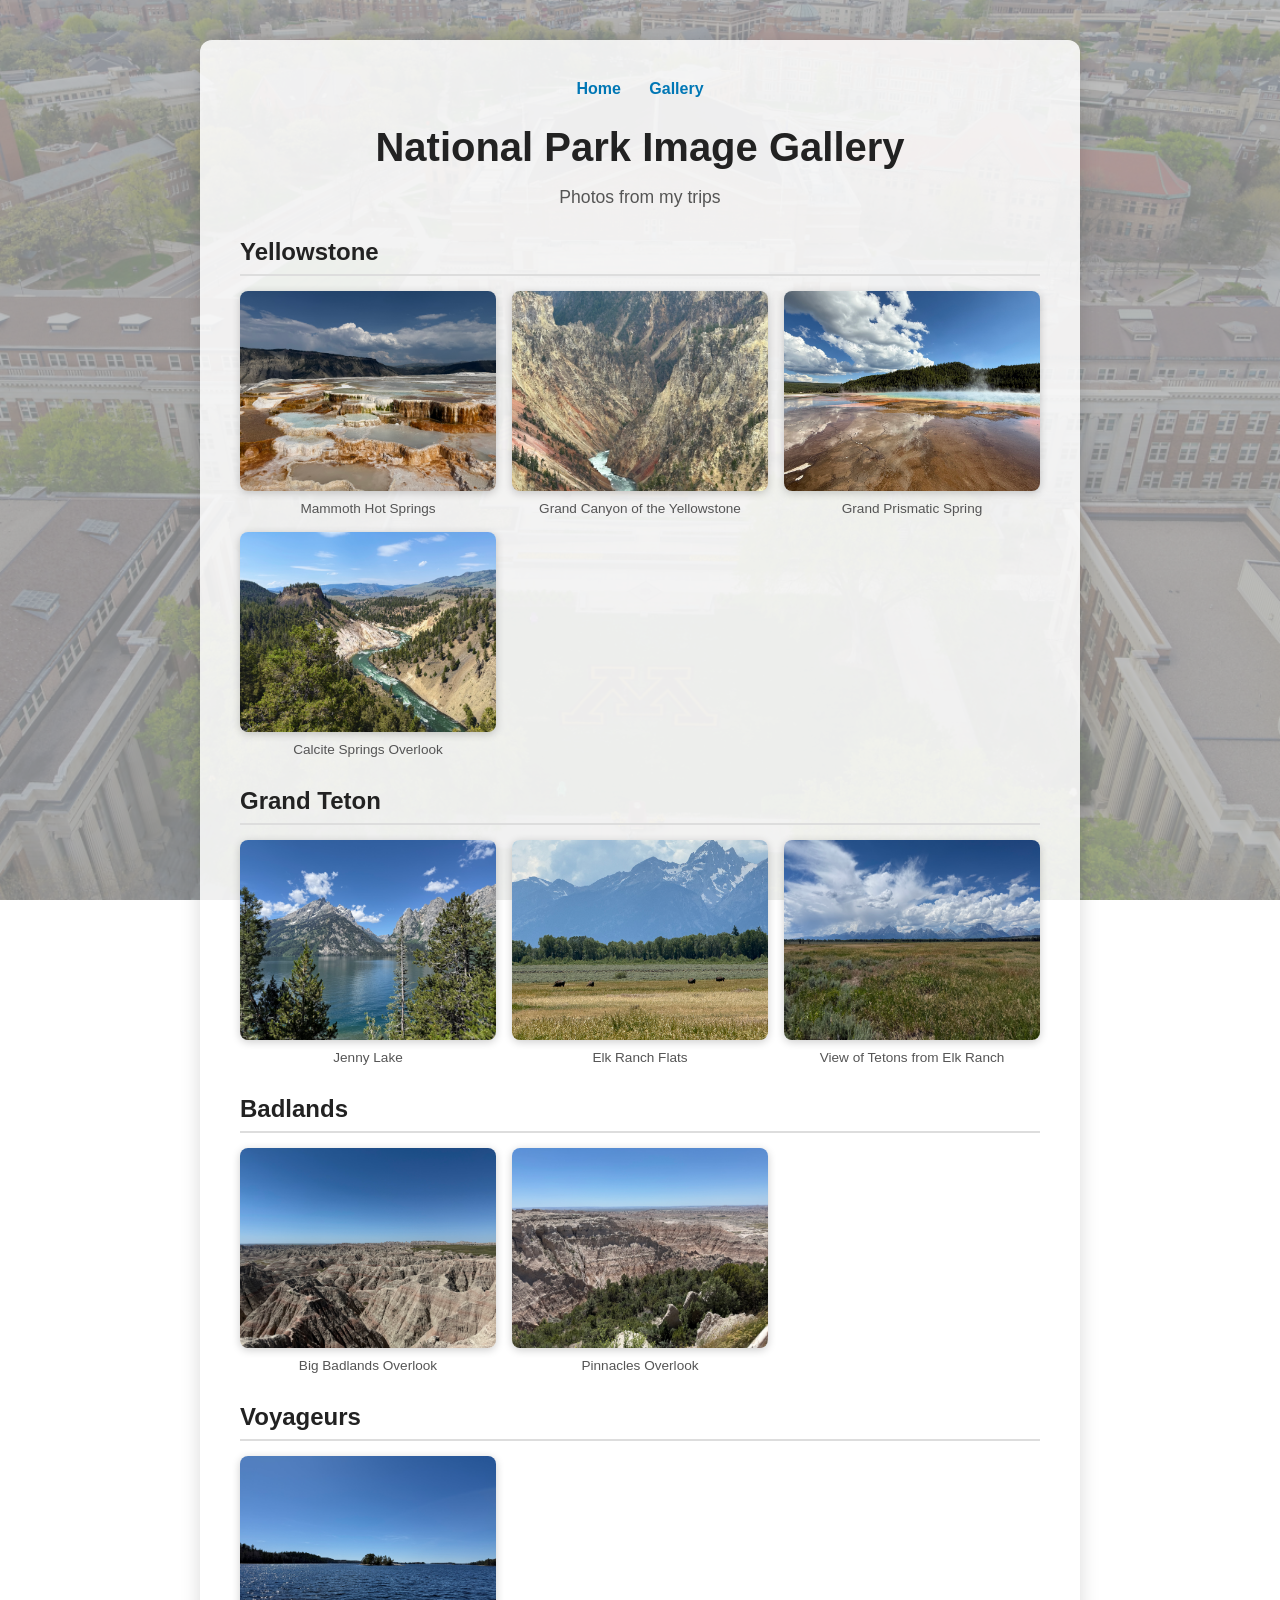
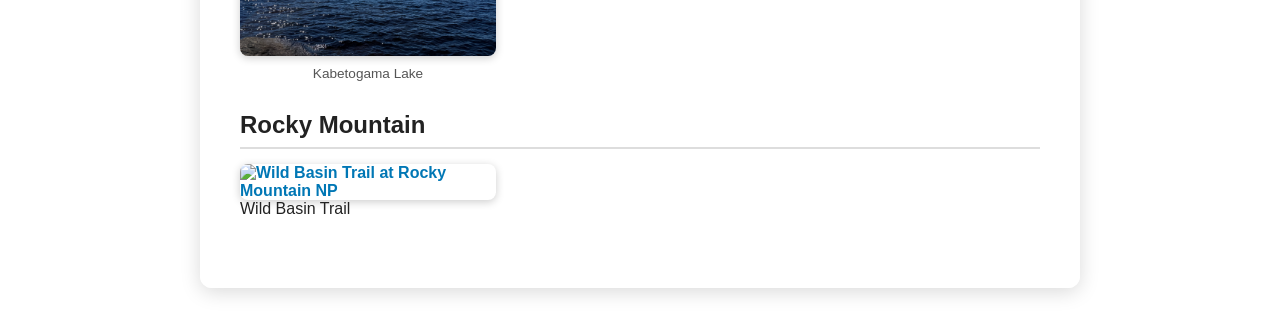
==== gallery.html @ b2ea3d0c "Added a couple more sections and more photos to the gallery." ====
<!DOCTYPE html>
<html lang="en-US">
    <head>
        <meta charset="utf-8" />
        <meta name="viewport" content="width=device-width, initial-scale=1" />
        <title>National Park Images Taken by Me</title>
        <link rel="stylesheet" href="style.css" />
    </head>
    <body>
        <div class="container">
            <nav>
                <a href="index.html">Home</a>
                <a href="gallery.html">Gallery</a>
            </nav>

            <header>
                <h1>National Park Image Gallery</h1>
                <p>Photos from my trips</p>
            </header>

            <section>
                <h2>Yellowstone</h2>
                <div class="gallery">
                    <figure>
                        <a href="images/gallery/MAMMOTH_HOT_SPRING.jpg" target="_blank">
                            <img src="images/gallery/MAMMOTH_HOT_SPRING.jpg" alt="Mammoth Hot Springs at Yellowstone NP" loading="lazy" />
                        </a>
                        <figcaption>Mammoth Hot Springs</figcaption>
                    </figure>
                    <figure>
                        <a href="images/gallery/GRAND_VIEW_CANYON_YSTONE.jpg" target="_blank">
                            <img src="images/gallery/GRAND_VIEW_CANYON_YSTONE.jpg" alt="Grand View of Grand Canyon of Yellowstone at Yellowstone NP" loading="lazy" />
                        </a>
                        <figcaption>Grand Canyon of the Yellowstone</figcaption>
                    </figure>
                    <figure>
                        <a href="images/gallery/GRAND_PRISMATIC.jpg" target="_blank">
                            <img src="images/gallery/GRAND_PRISMATIC.jpg" alt="Grand Prismatic Spring at Yellowstone NP" loading="lazy" />
                        </a>
                        <figcaption>Grand Prismatic Spring</figcaption>
                    </figure>
                    <figure>
                        <a href="images/gallery/CALCITE_SPRINGS_OVERLOOK.jpg" target="_blank">
                            <img src="images/gallery/CALCITE_SPRINGS_OVERLOOK.jpg" alt="Calcite Springs Overlook at Yellowstone NP" loading="lazy" />
                        </a>
                        <figcaption>Calcite Springs Overlook</figcaption>
                    </figure>
                </div>
            </section>
            <section>
                <h2>Grand Teton</h2>
                <div class="gallery">
                    <figure>
                        <a href="images/gallery/JENNY_LAKE.jpg" target="_blank">
                            <img src="images/gallery/JENNY_LAKE.jpg" alt="Jenny Lake at Grand Teton NP" loading="lazy" />
                        </a>
                        <figcaption>Jenny Lake</figcaption>
                    </figure>
                    <figure>
                        <a href="images/gallery/ELK_RANCH_FLATS.jpg" target="_blank">
                            <img src="images/gallery/ELK_RANCH_FLATS.jpg" alt="Elk Ranch Flats at Grand Teton NP" loading="lazy" />
                        </a>
                        <figcaption>Elk Ranch Flats</figcaption>
                    </figure>
                    <figure>
                        <a href="images/gallery/ELK_RANCH_TETONS.jpg" target="_blank">
                            <img src="images/gallery/ELK_RANCH_TETONS.jpg" alt="View of Tetons from Elk Ranch at Grand Teton NP" loading="lazy" />
                        </a>
                        <figcaption>View of Tetons from Elk Ranch</figcaption>
                    </figure>
                </div>
            </section>
            <section>
                <h2>Badlands</h2>
                <div class="gallery">
                    <figure>
                        <a href="images/gallery/BIG_BADLANDS_OVERLOOK.jpg" target="_blank">
                            <img src="images/gallery/BIG_BADLANDS_OVERLOOK.jpg" alt="Big Badlands Overlook at Badlands NP" loading="lazy" />
                        </a>
                        <figcaption>Big Badlands Overlook</figcaption>
                    </figure>
                    <figure>
                        <a href="images/gallery/PINNACLES_OVERLOOK.jpg" target="_blank">
                            <img src="images/gallery/PINNACLES_OVERLOOK.jpg" alt="Pinnacles Overlook at Badlands NP" loading="lazy" />
                        </a>
                        <figcaption>Pinnacles Overlook</figcaption>
                    </figure>
                </div>
            </section>
            <section>
                <h2>Voyageurs</h2>
                <div class="gallery">
                    <figure>
                        <a href="images/gallery/KABETOGAMA_LAKE.jpg" target="_blank">
                            <img src="images/gallery/KABETOGAMA_LAKE.jpg" alt="Kabetogama Lake at Voyageurs NP" loading="lazy" />
                        </a>
                        <figcaption>Kabetogama Lake</figcaption>
                    </figure>
                </div>
            </section>
            <section>
                <h2>Rocky Mountain</h2>
                <div class="gallery">
                    <figure>
                        <a href="images/gallery/WILD_BASIN_RMNP.jpg" target="_blank">
                            <img src="images/gallery/WILD_BASIN_RMNP.jpg" alt="Wild Basin Trail at Rocky Mountain NP" loading="lazy" />
                        </a>
                        <ficaption>Wild Basin Trail</ficaption>
                    </figure>
                </div>
            </section>
        </div>
    </body>
</html>
---- style.css ----
body {
    font-family: 'Segoe UI', sans-serif;
    color: #222;
    position: relative;
    min-height: 100vh;
    margin: 0;
    padding: 0;
}

.container {
    max-width: 800px;
    margin: 40px auto;
    background: rgba(255, 255, 255, 0.85); /* slight transparency on the card */
    border-radius: 12px;
    padding: 40px;
    box-shadow: 0 4px 20px rgba(0,0,0,0.15);
}

/* Navigation */
nav {
    text-align: center;
    margin-bottom: 20px;
}

nav a {
    margin: 0 12px;
}

/* Gallery Grid */
.gallery {
    display: grid;
    grid-template-columns: repeat(auto-fill, minmax(220px, 1fr));
    gap: 16px;
}

.gallery figure {
    margin: 0;
}

.gallery img {
    width: 100%;
    height: 200px;
    object-fit: cover;      /* crops to fill without stretching */
    border-radius: 8px;
    box-shadow: 0 2px 8px rgba(0, 0, 0, 0.2);
    transition: transform 0.2s ease;
}

.gallery img:hover {
    transform: scale(1.03); /* Increase size of photo when hovering over it */
}

.gallery figcaption {
    font-size: 0.85rem;
    color: #555;
    text-align: center;
    margin-top: 6px;
}

/* Header */
header {
    text-align: center;
    margin-bottom: 30px;
}

header h1 {
    font-size: 2.5rem;
    margin-bottom: 5px;
}

header p {
    font-size: 1.1rem;
    color: #555;
}

/* Profile photo */
.profile-photo {
    display: block;
    width: 150px;
    height: 150px;
    border-radius: 50%; /* Makes it a circle */
    object-fit: cover;
    margin: 0 auto 20px;
    border: 4px solid white;
    box-shadow: 0 2px 10px rgba(0, 0, 0, 0.2);
}

/* Sections */
section {
    margin-bottom: 30px;
}

section h2 {
    font-size: 1.5rem;
    border-bottom: 2px solid #ddd;
    padding-bottom: 8px;
    margin-bottom: 15px;
}

/* Skills list */
section > ul {
    list-style-type: disc;
    line-height: 2;
}

/* Inner bullet points */
section > ul > li > ul {
    list-style-type: circle;
    font-size: 0.9rem; /* Slightly smaller text */
    color: #555; 
    margin-top: 5px;
    line-height: 1.8;
}

/* Make project names stand out by making the font for them bold */
section > ul > li {
    font-weight: bold;
    margin-bottom: 10px;
}

section > ul > li > ul > li {
    font-weight: normal;
}

/* Links */
a {
    color: #0077b5; /* LinkedIn Blue */
    font-weight: bold;
    text-decoration: none;
    transition: color 0.2s ease, border-color 0.2s ease;
    border-bottom: 2px solid transparent;
}

a:hover {
    color: #004471; /* Darker Blue */
    border-bottom-color: #004471; /* Underline will appear when hovering over link */
}

a:focus {
    /* Allows people navigating site using their keyboard to get the same effect as hovering with the cursor */
    color: #004471;
    border-bottom-color: #004471;
}

/* Footer */
footer {
    text-align: center;
    margin-top: 40px;
    font-size: 0.9rem;
    color: #888;
}


body::before {
    content: '';
    position: fixed;
    top: 0;
    left: 0;
    width: 100%;
    height: 100%;
    background-image: url('images/UofMBackGround.jpg');
    background-size: cover;
    background-position: center;
    background-repeat: no-repeat;
    /* Dark overlay blended with the image */
    background-color: rgba(0, 0, 0, 0.5);
    background-blend-mode: darken;
    opacity: 0.5;
    z-index: -1;
    color: white; /*white text*/
    text-shadow: 1px 1px 3px black; /* Add shadow for readability */
    background-attachment: fixed;
}

/* Make my website mobile friendly */
@media (max-width: 600px) {
    .container {
        margin: 10px;
        padding:20px;
    }
}
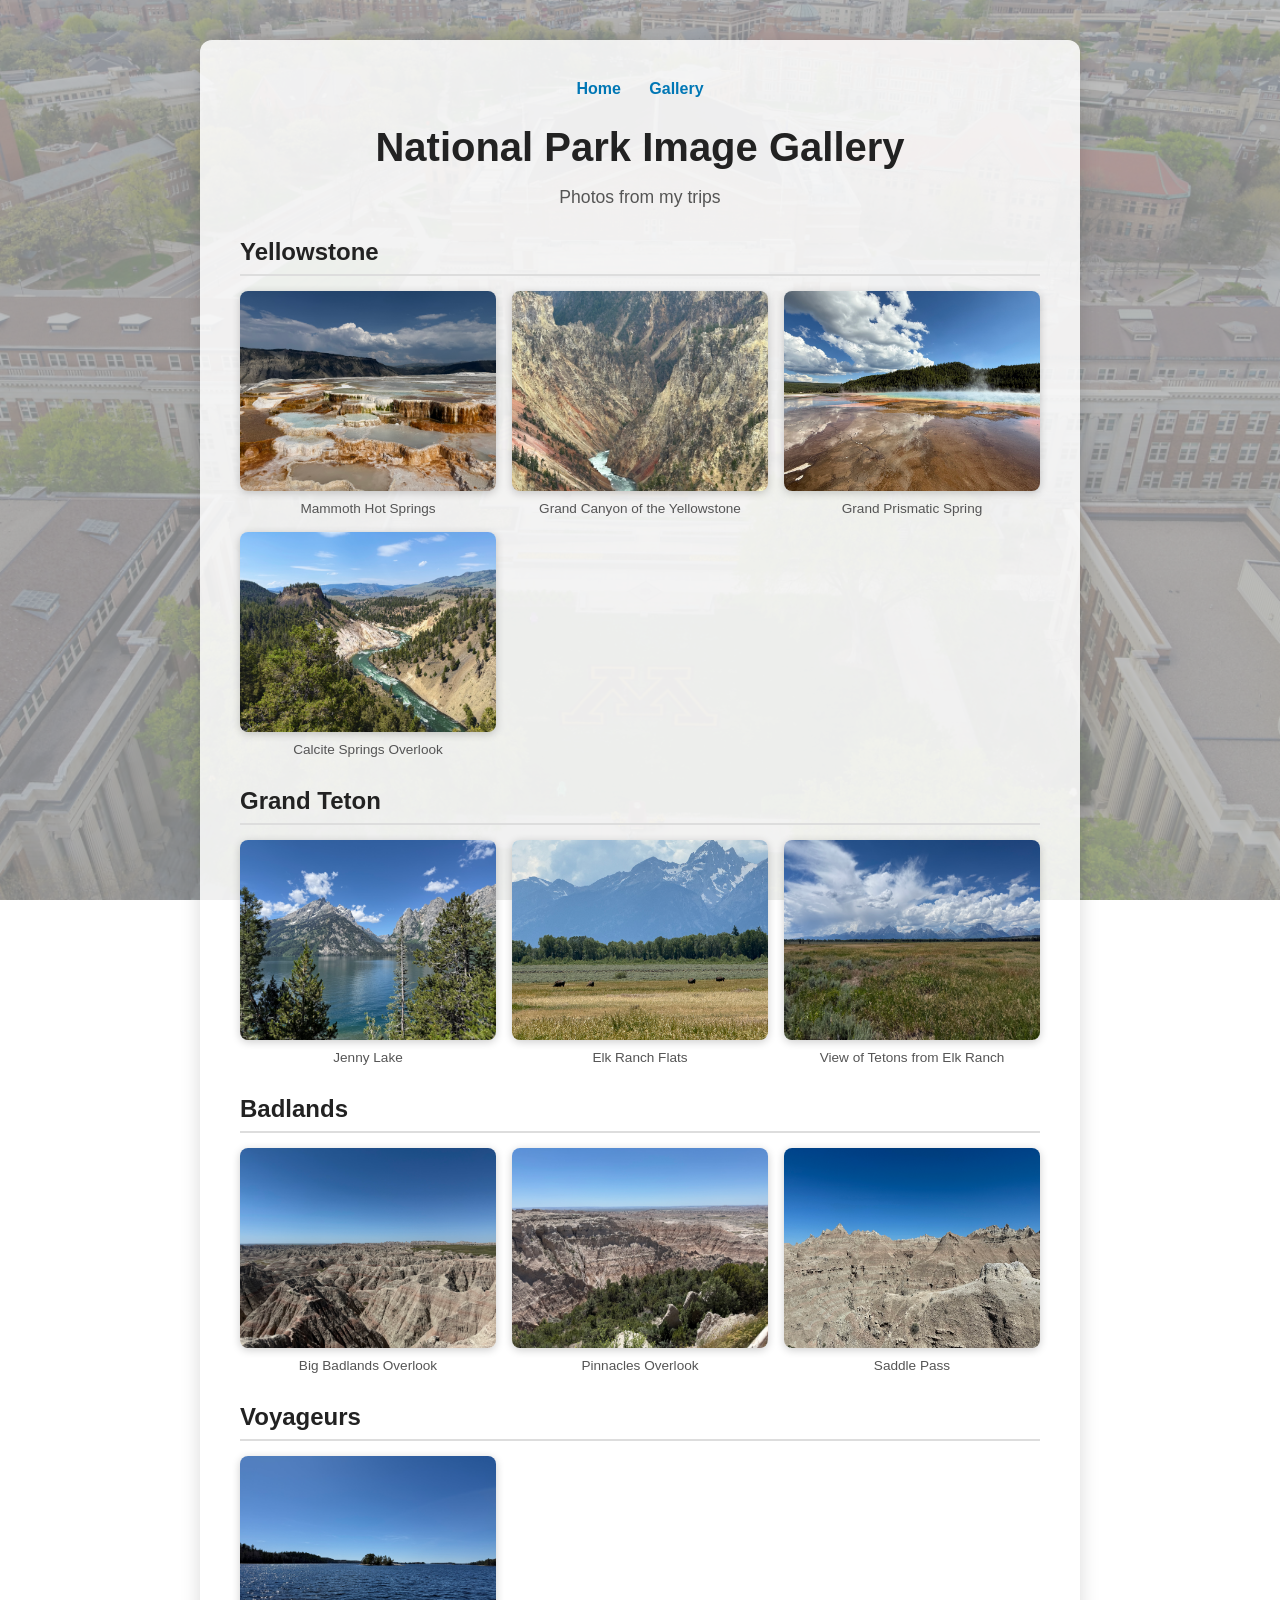
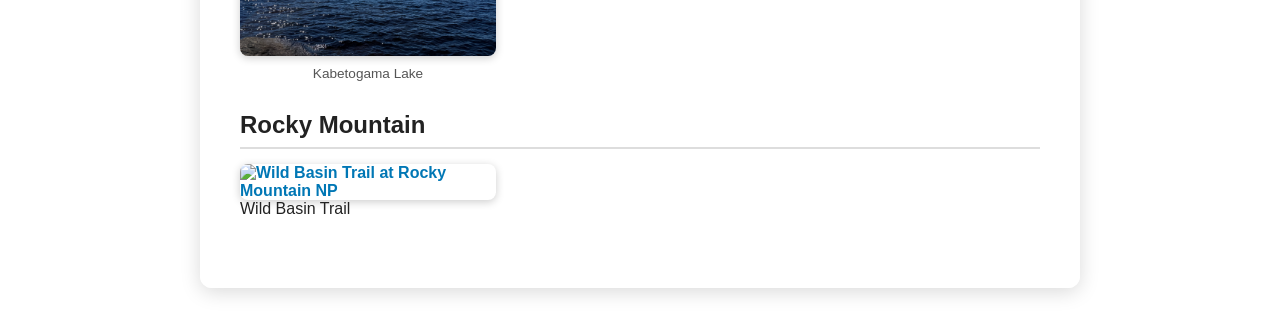
==== commit 5d51f18a: "Added photo to Badlands gallery" ====
--- a/gallery.html
+++ b/gallery.html
@@ -85,6 +85,12 @@
                         </a>
                         <figcaption>Pinnacles Overlook</figcaption>
                     </figure>
+                    <figure>
+                        <a href="images/gallery/SADDLE_PASS.jpg" target="_blank">
+                            <img src="images/gallery/SADDLE_PASS.jpg" alt="Saddle Pass at Badlands NP" loading="lazy" />
+                        </a>
+                        <figcaption>Saddle Pass</figcaption>
+                    </figure>
                 </div>
             </section>
             <section>
@@ -110,5 +116,16 @@
                 </div>
             </section>
         </div>
+        <dialog id="lightbox" aria-label="Photo viewer">
+            <button class="lb-btn lb-close" aria-label="Close">&times;</button>
+            <button class="ln-btn lb-prev" aria-label="Previous photo">&#10094;</button>
+            <figure>
+                <img id="lb-img" src="" alt="" />
+                <figcaption id="lb-caption"></figcaption>
+            </figure>
+            <button class="lb-btn lb-next" aria-label="Next photo">&#10095;</button>
+        </dialog>
+
+        <script src="gallery.js"></script>
     </body>
 </html>
--- a/style.css
+++ b/style.css
@@ -35,6 +35,95 @@
 
 .gallery figure {
     margin: 0;
+}
+
+.gallery a,
+.gallery a:hover,
+.gallery a:focus {
+    display: block;
+    border-bottom: none;
+    cursor: zoom-in;
+}
+
+.gallery a:focus-visible {
+    outline: 3px solid #0077b5;
+    outline-offset: 3px;
+    border-radius: 8px;
+}
+
+/* Lightbox */
+#lightbox {
+    width: 100vw;
+    height: 100vh;
+    max-width: none;
+    max-height: none;
+    margin: 0;
+    padding: 0;
+    border: none;
+    background: transparent;
+}
+
+#lightbox[open] {
+    display: flex;
+    align-items: center;
+    justify-content: center;
+}
+
+#lightbox::backdrop {
+    background: rgba(0, 0, 0, 0.9);
+}
+
+#lightbox figure {
+    margin: 0;
+    max-width: 85vw;
+    text-align: center;
+}
+
+#lightbox img {
+    max-width: 100%;
+    max-height: 80vh;
+    border-radius: 6px;
+}
+
+#lightbox figcaption {
+    color: #fff;
+    margin-top: 12px;
+    font-size: 1rem;
+}
+
+.lb-btn {
+    position: absolute;
+    background: rgba(255, 255, 255, 0.15);
+    color: #fff;
+    border: none;
+    border-radius: 50%;
+    width: 48px;
+    height: 48px;
+    font-size: 1.5rem;
+    cursor: pointer;
+    transition: background 0.2s ease;
+}
+
+.lb-btn:hover,
+lb-btn:focus-visible {
+    background: rgba(255, 255, 255, 0.35);
+}
+
+.lb-close { top: 20px; right: 20px; }
+.lb-prev { left: 20px; top: 50%; transform: translateY(-50%); }
+.lb-next { right: 20px; top: 50%; transform: translateY(-50%); }
+
+/* Prevent the page behind from scrolling while lightbox open */
+body:has(#lightbox[open]) {
+    overflow: hidden;
+}
+
+/* Smaller controls on phone */
+@media (max-width: 600px) {
+    #lightbox figure {max-width: 95vw; }
+    .lb-btn { width: 40px; height: 40px; }
+    .lb-prev { left: 8px; }
+    .lb-next { right: 8px; }
 }
 
 .gallery img {
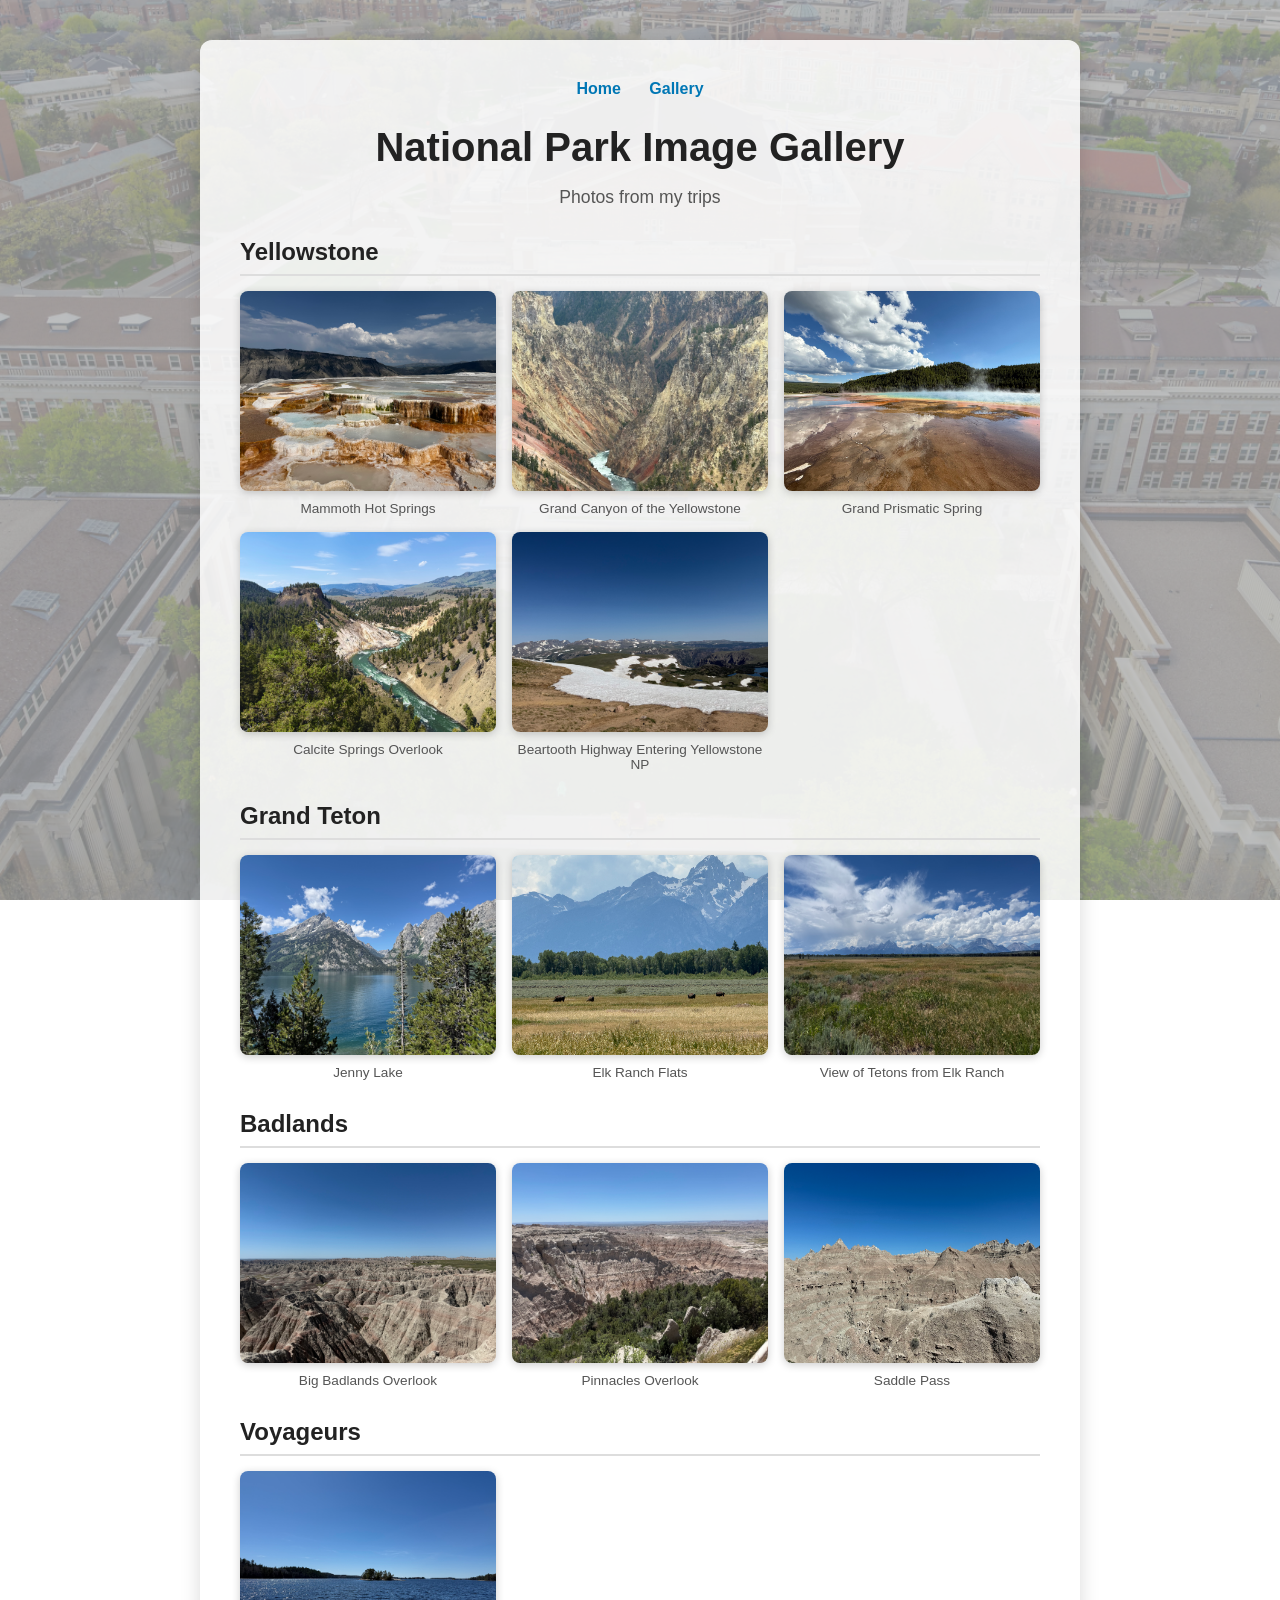
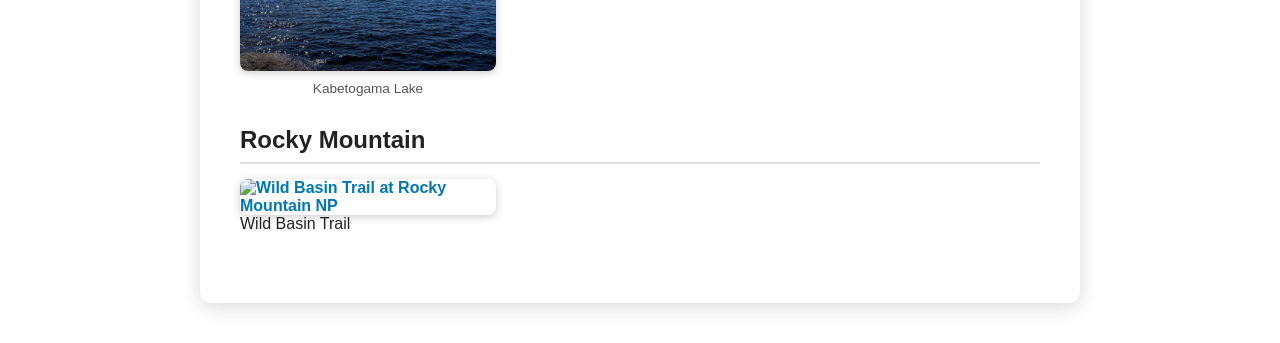
==== commit 5270dc25: "Added image to Yellowstone gallery." ====
--- a/gallery.html
+++ b/gallery.html
@@ -44,6 +44,12 @@
                             <img src="images/gallery/CALCITE_SPRINGS_OVERLOOK.jpg" alt="Calcite Springs Overlook at Yellowstone NP" loading="lazy" />
                         </a>
                         <figcaption>Calcite Springs Overlook</figcaption>
+                    </figure>
+                    <figure>
+                        <a href="images/gallery/BEARTOOTH_PASS.jpg" target="_blank">
+                            <img src="images/gallery/BEARTOOTH_PASS.jpg" alt="Beartooth Highway Entering Yellowstone NP" loading="lazy" />
+                        </a>
+                        <figcaption>Beartooth Highway Entering Yellowstone NP</figcaption>
                     </figure>
                 </div>
             </section>
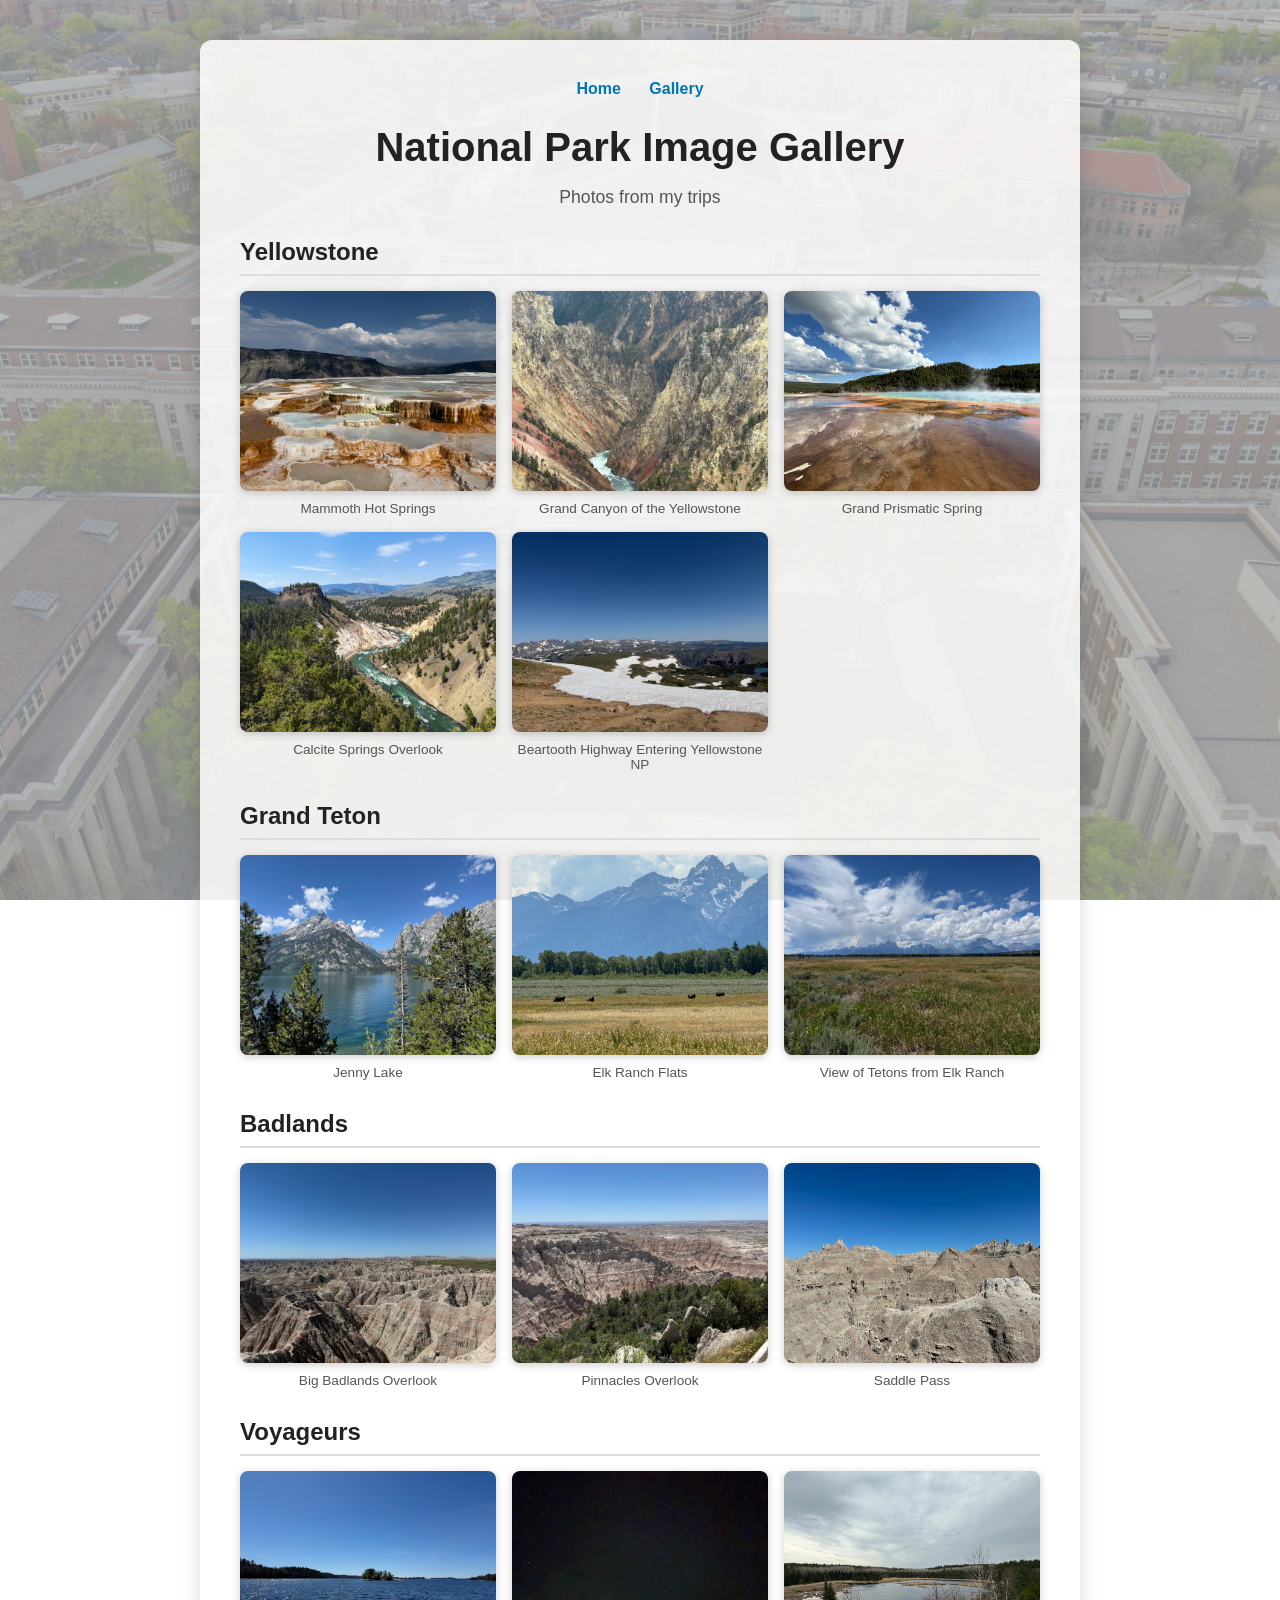
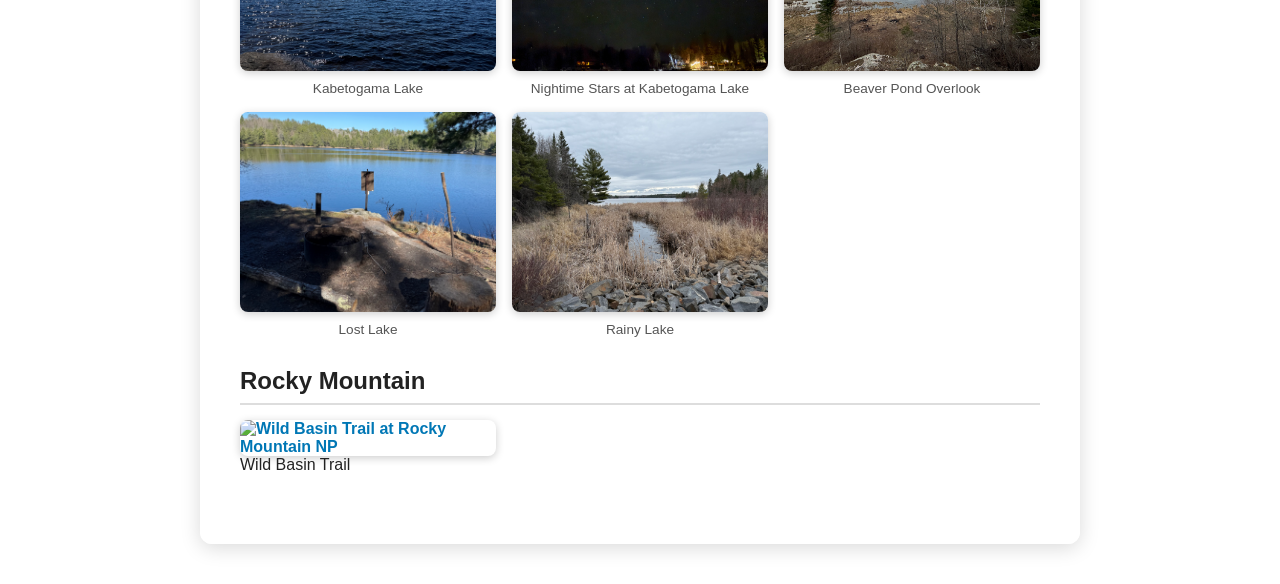
==== commit bdfc72c6: "Added some photos to Voyageurs section in gallery." ====
--- a/gallery.html
+++ b/gallery.html
@@ -108,6 +108,30 @@
                         </a>
                         <figcaption>Kabetogama Lake</figcaption>
                     </figure>
+                    <figure>
+                        <a href="images/gallery/KABETOGAMA_NIGHT.jpg" target="_blank">
+                            <img src="images/gallery/KABETOGAMA_NIGHT.jpg" alt="Kabetogama Lake at Night Voyageurs NP" loading="lazy" />
+                        </a>
+                        <figcaption>Nightime Stars at Kabetogama Lake</figcaption>
+                    </figure>
+                    <figure>
+                        <a href="images/gallery/BEAVER_POND_OVERLOOK.jpg" target="_blank">
+                            <img src="images/gallery/BEAVER_POND_OVERLOOK.jpg" alt="Beaver Pond Overlook at Voyageurs NP" loading="lazy" />
+                        </a>
+                        <figcaption>Beaver Pond Overlook</figcaption>
+                    </figure>
+                    <figure>
+                        <a href="images/gallery/LOST_LAKE.jpg" target="_blank">
+                            <img src="images/gallery/LOST_LAKE.jpg" alt="Lost Lake at Voyageurs NP" loading="lazy" />
+                        </a>
+                        <figcaption>Lost Lake</figcaption>
+                    </figure>
+                    <figure>
+                        <a href="images/gallery/RAINY_LAKE.jpg" target="_blank">
+                            <img src="images/gallery/RAINY_LAKE.jpg" alt="Rainy Lake at Voyageurs NP" loading="lazy" />
+                        </a>
+                        <figcaption>Rainy Lake</figcaption>
+                    </figure>
                 </div>
             </section>
             <section>
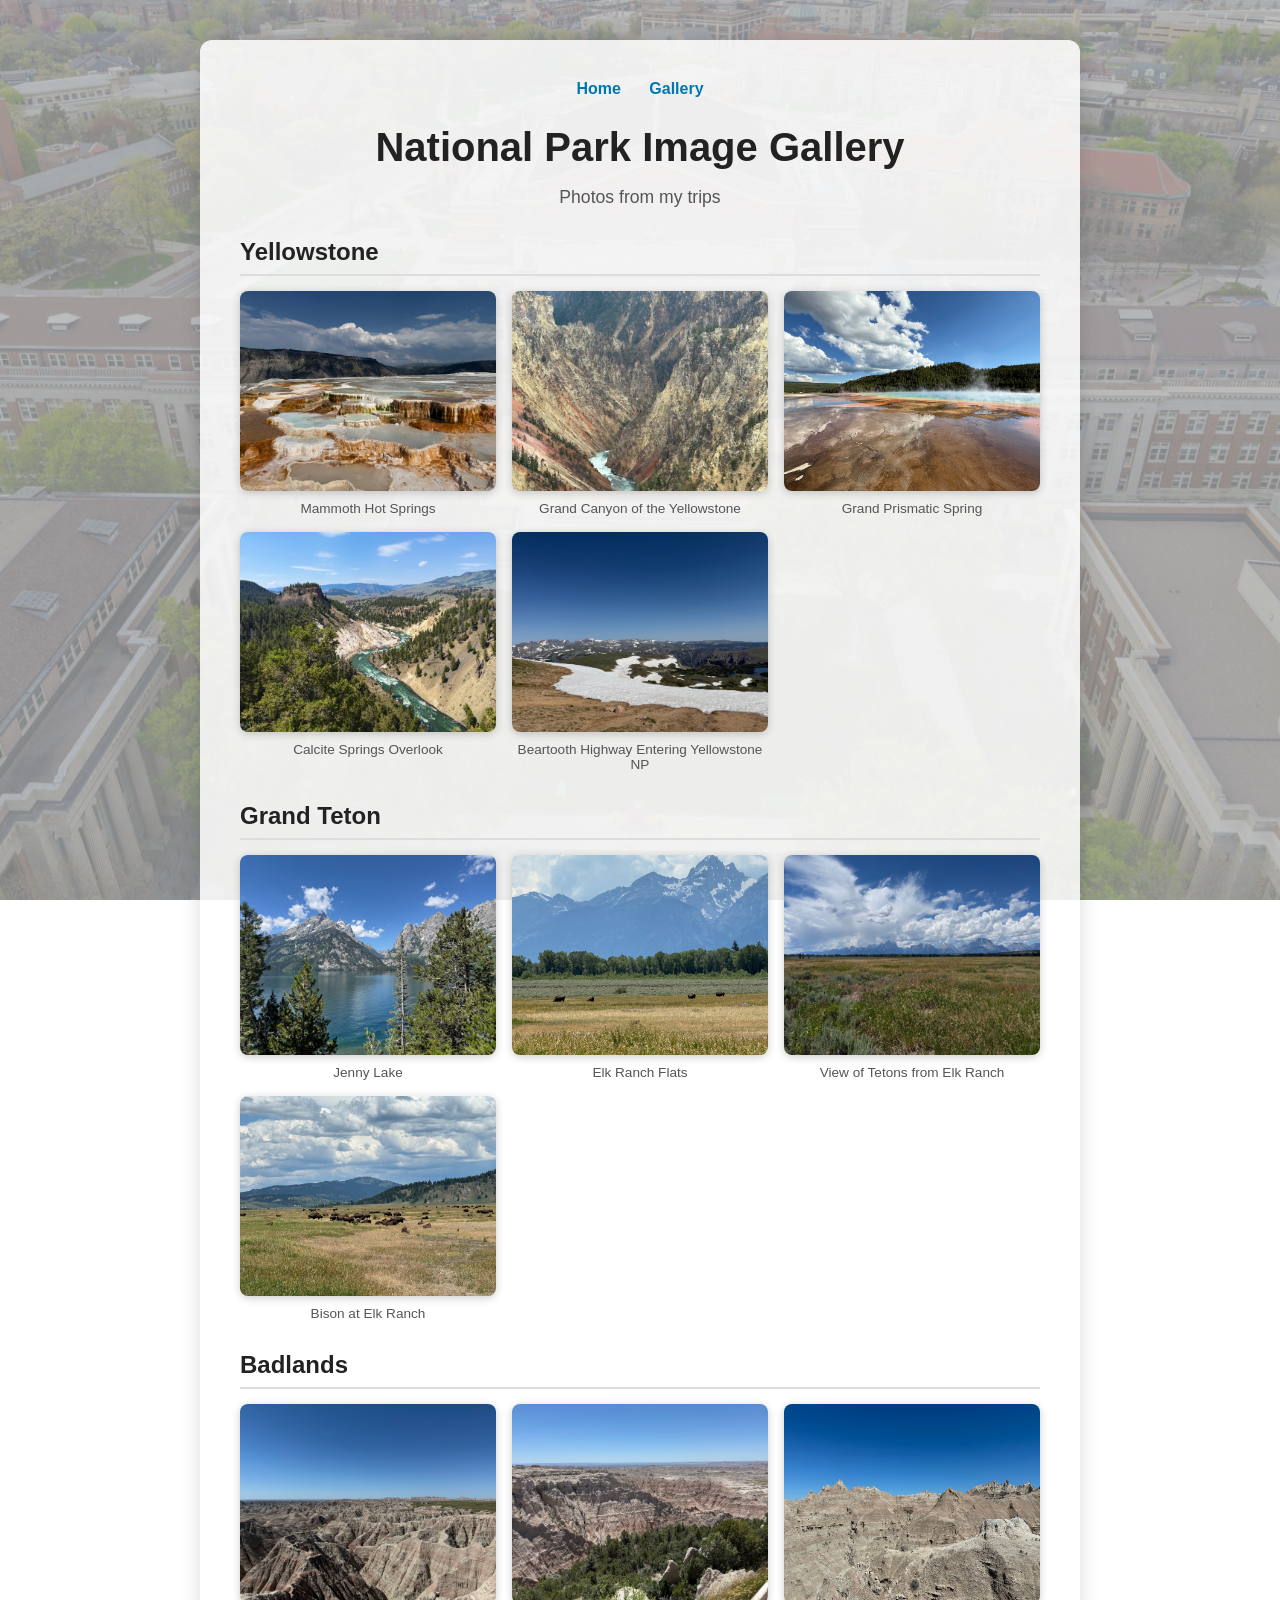
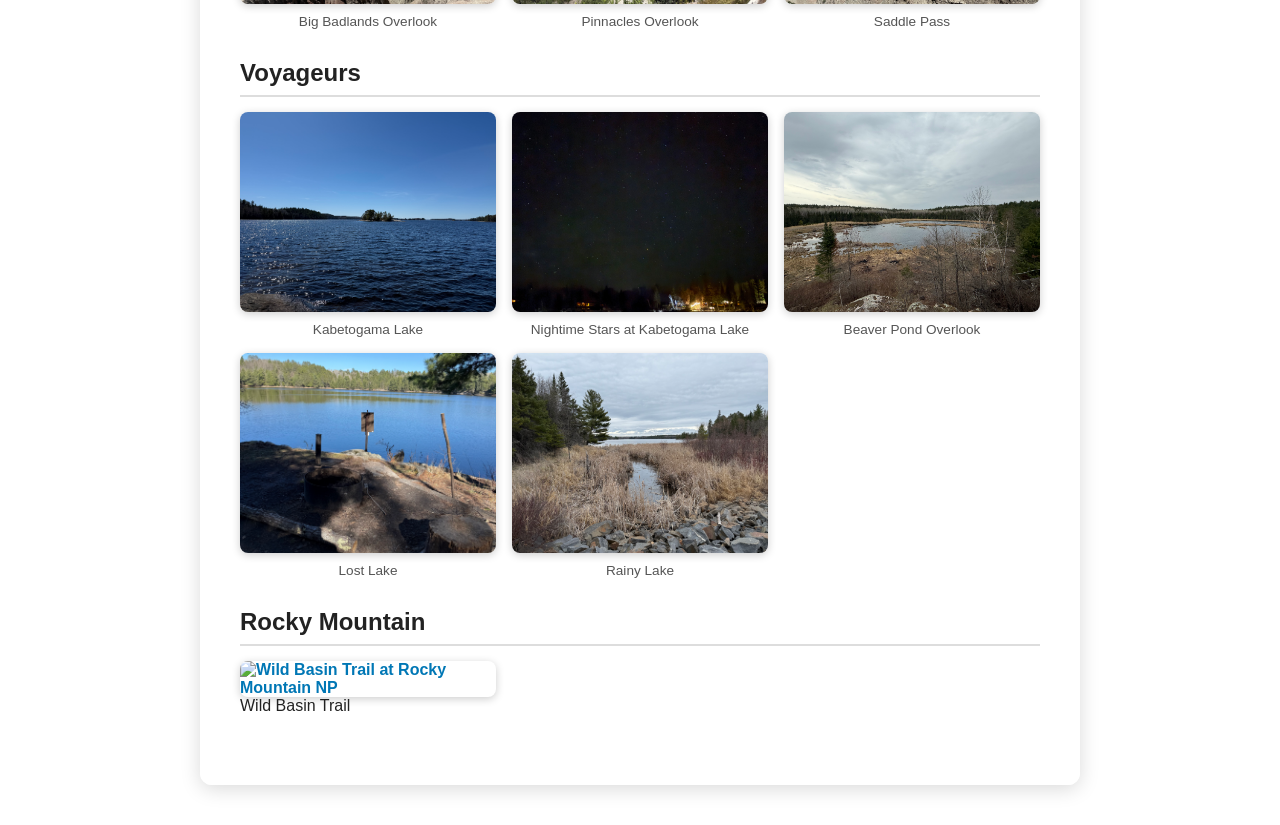
==== commit 98664e97: "Added photo to Grand Teton section of the gallery." ====
--- a/gallery.html
+++ b/gallery.html
@@ -73,6 +73,12 @@
                             <img src="images/gallery/ELK_RANCH_TETONS.jpg" alt="View of Tetons from Elk Ranch at Grand Teton NP" loading="lazy" />
                         </a>
                         <figcaption>View of Tetons from Elk Ranch</figcaption>
+                    </figure>
+                    <figure>
+                        <a href="images/gallery/BISON_ELK_RANCH.jpg" target="_blank">
+                            <img src="images/gallery/BISON_ELK_RANCH.jpg" alt="Bison at Elk Ranch at Grand Teton NP" loading="lazy" />
+                        </a>
+                        <figcaption>Bison at Elk Ranch</figcaption>
                     </figure>
                 </div>
             </section>
